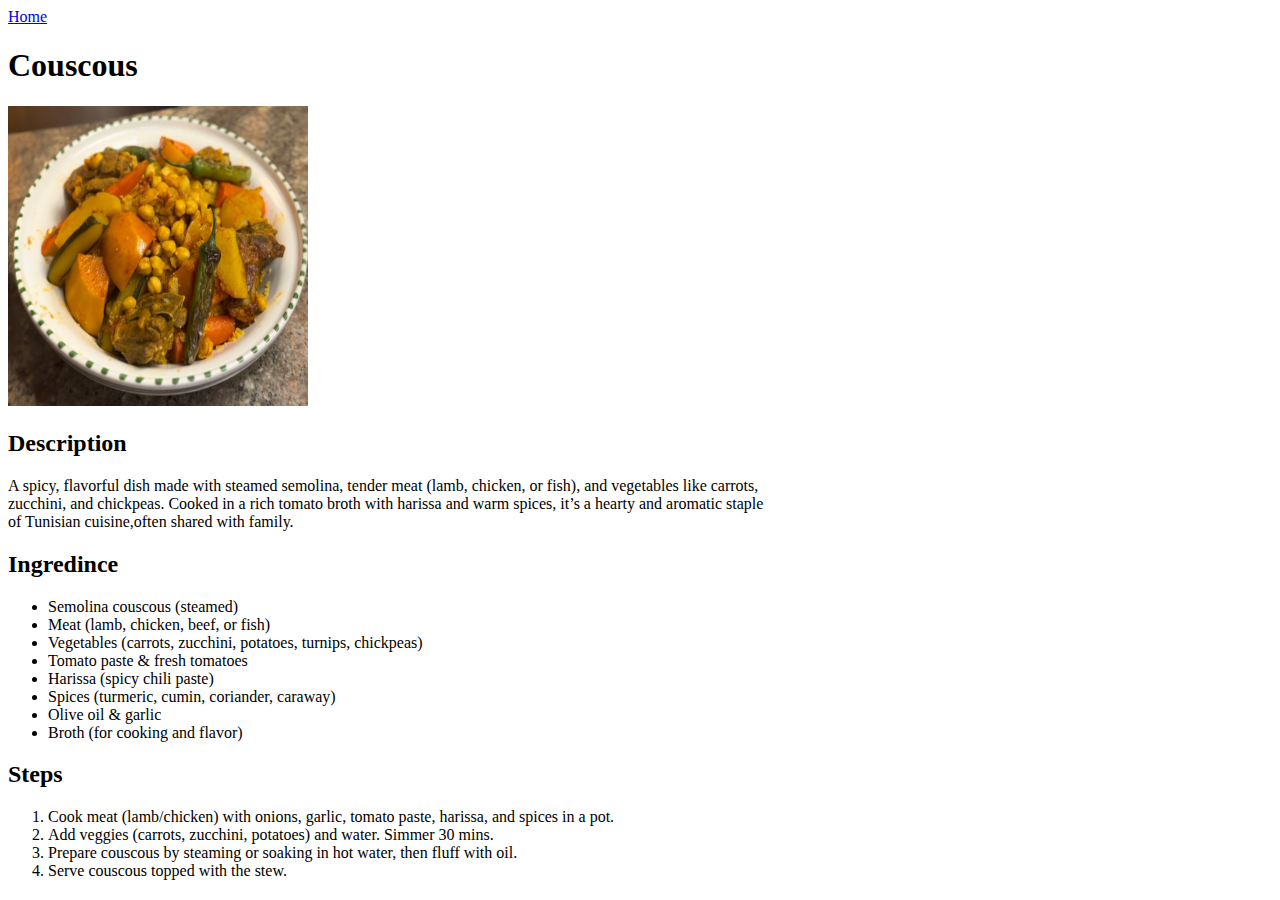
==== recipes/couscous.html @ 3a8b6885 "I ve maked the basic structure of the page" ====
<!DOCTYPE html>
<html lang="en">
<head>
    <meta charset="UTF-8">
    <meta name="viewport" content="width=device-width, initial-scale=1.0">
    <title>odin-recipes</title>
</head>
<body>
    <a href="../index.html">Home</a>
    <h1>Couscous</h1>
    <img src="../imgs/couscous.jpeg" alt="couscous" width="300px" height="300px">
    <h2>Description</h2>
    <p>
        A spicy, flavorful dish made with steamed semolina, tender meat (lamb, chicken, or fish), and vegetables like carrots, <br>
         zucchini, and chickpeas. Cooked in a rich tomato broth with harissa and warm spices, it’s a hearty and aromatic staple <br>
          of Tunisian cuisine,often shared with family.
    </p>
    <h2>Ingredince</h2>
    <ul>
        <li>Semolina couscous (steamed)</li>

        <li>Meat (lamb, chicken, beef, or fish)</li>

        <li>Vegetables (carrots, zucchini, potatoes, turnips, chickpeas)</li>

        <li>Tomato paste & fresh tomatoes</li>

        <li>Harissa (spicy chili paste)</li>

        <li>Spices (turmeric, cumin, coriander, caraway)</li>

        <li>Olive oil & garlic</li>

        <li>Broth (for cooking and flavor)</li>
    </ul>
    <h2>Steps</h2>
    <ol>
        <li>Cook meat (lamb/chicken) with onions, garlic, tomato paste, harissa, and spices in a pot.</li>

        <li>Add veggies (carrots, zucchini, potatoes) and water. Simmer 30 mins.</li>

        <li>Prepare couscous by steaming or soaking in hot water, then fluff with oil.</li>

        <li>Serve couscous topped with the stew.</li>

    </ol>

    


</body>
</html>
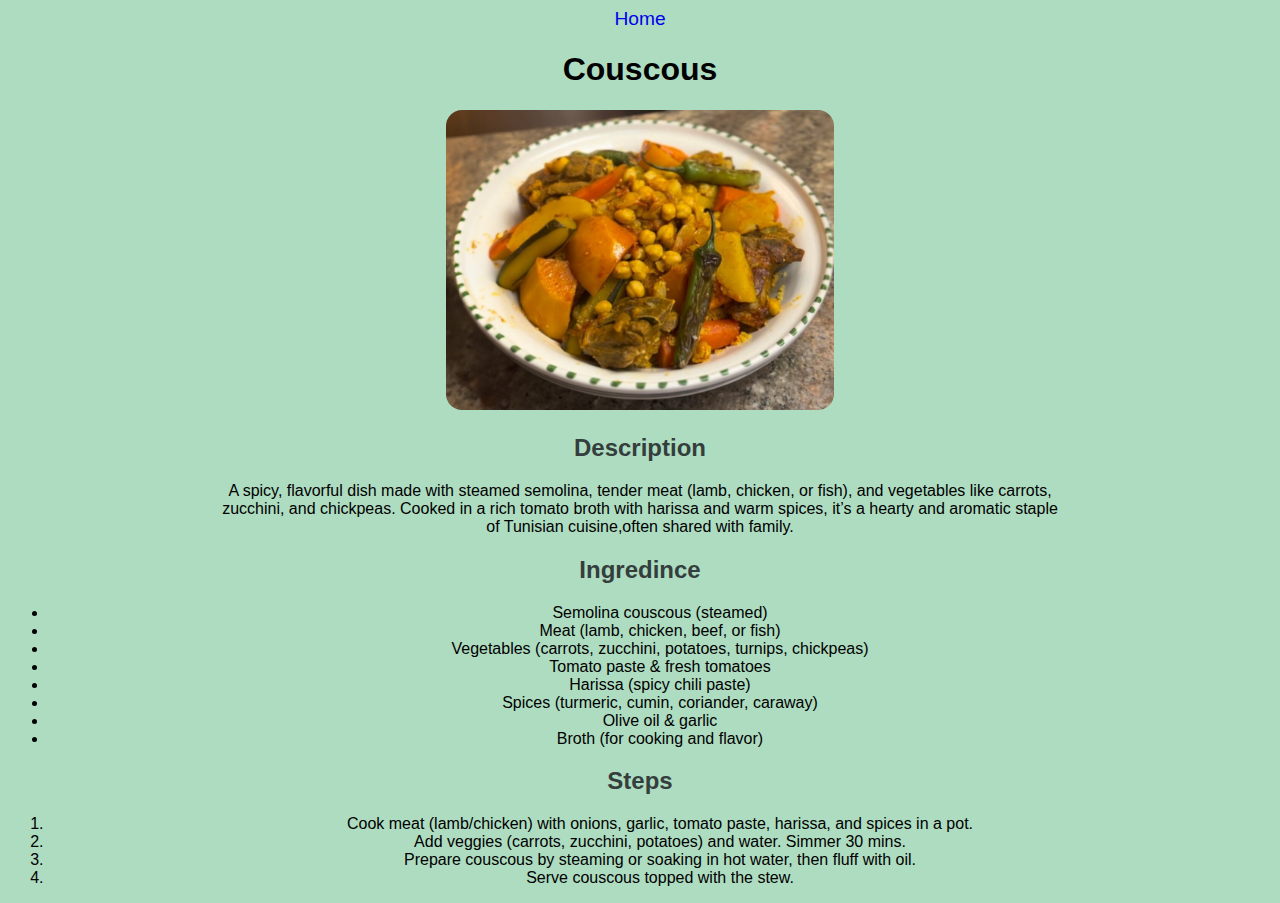
==== commit 9e7a86ae: "Adding css files: style.css and couscous.css" ====
--- a/recipes/couscous.html
+++ b/recipes/couscous.html
@@ -4,11 +4,12 @@
     <meta charset="UTF-8">
     <meta name="viewport" content="width=device-width, initial-scale=1.0">
     <title>odin-recipes</title>
+    <link rel="stylesheet" href="couscous.css">
 </head>
 <body>
     <a href="../index.html">Home</a>
     <h1>Couscous</h1>
-    <img src="../imgs/couscous.jpeg" alt="couscous" width="300px" height="300px">
+    <img src="../imgs/couscous.jpeg" alt="couscous">
     <h2>Description</h2>
     <p>
         A spicy, flavorful dish made with steamed semolina, tender meat (lamb, chicken, or fish), and vegetables like carrots, <br>
--- a/recipes/couscous.css
+++ b/recipes/couscous.css
@@ -0,0 +1,19 @@
+body{
+    text-align: center;
+    background-color: #AEDCC0;
+}
+*{
+    font-family:'Gill Sans', 'Gill Sans MT', Calibri, 'Trebuchet MS', sans-serif;
+}
+img{
+    height: 300px;
+    width: auto;
+    border-radius: 1rem;
+}
+a{
+    font-size: larger;
+    text-decoration: none;
+}
+h2{
+    color: #343E3D;
+}
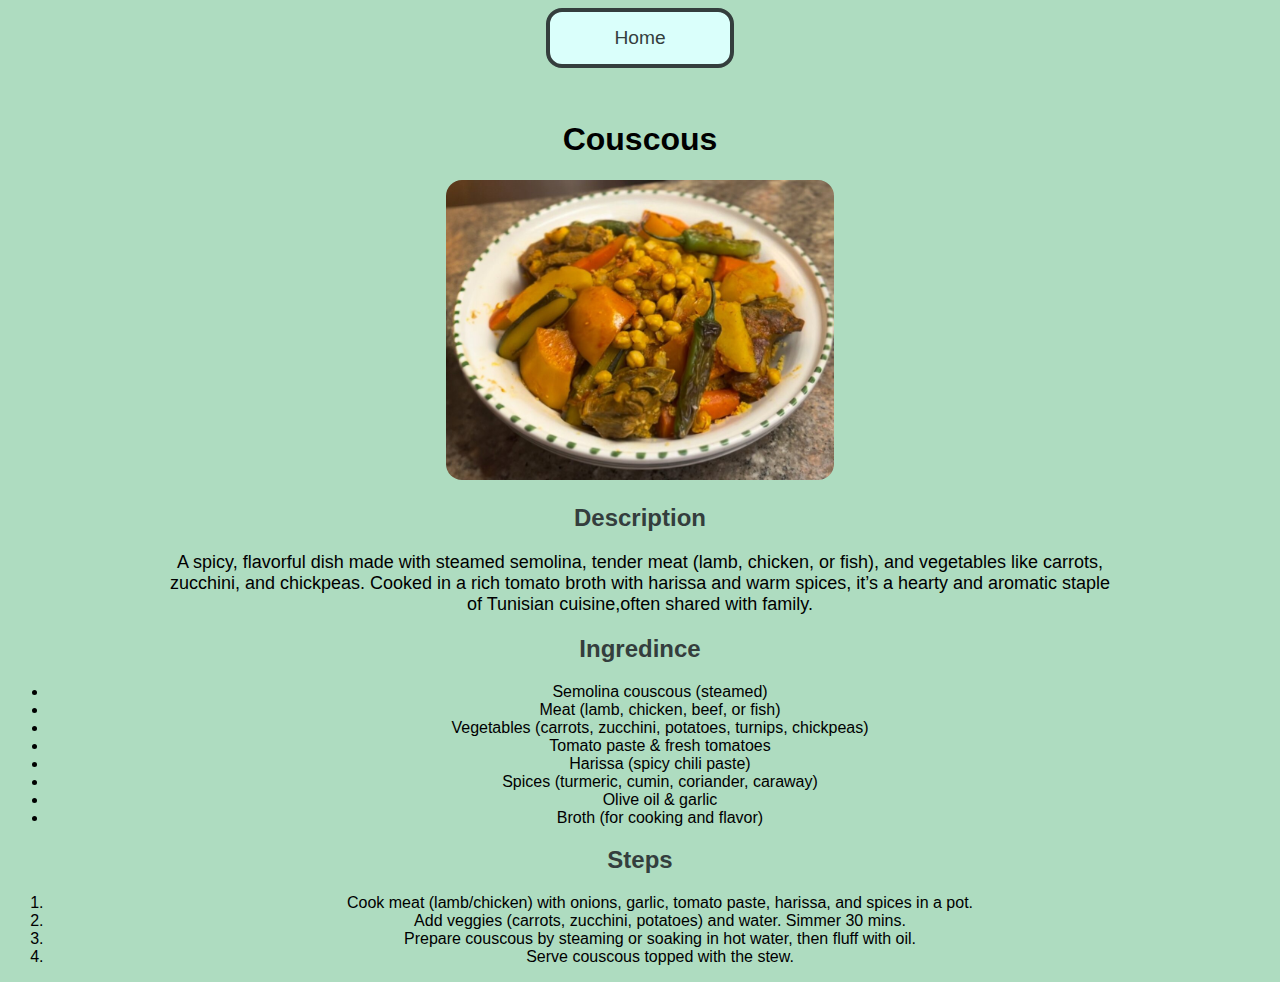
==== commit fe06d015: "Add some recipes and some css" ====
--- a/recipes/couscous.html
+++ b/recipes/couscous.html
@@ -4,7 +4,7 @@
     <meta charset="UTF-8">
     <meta name="viewport" content="width=device-width, initial-scale=1.0">
     <title>odin-recipes</title>
-    <link rel="stylesheet" href="couscous.css">
+    <link rel="stylesheet" href="recipes.css">
 </head>
 <body>
     <a href="../index.html">Home</a>
--- a/recipes/recipes.css
+++ b/recipes/recipes.css
@@ -0,0 +1,33 @@
+body{
+    text-align: center;
+    background-color: #AEDCC0;
+}
+*{
+    font-family:'Gill Sans', 'Gill Sans MT', Calibri, 'Trebuchet MS', sans-serif;
+}
+img{
+    height: 300px;
+    width: auto;
+    border-radius: 1rem;
+}
+a{
+    font-size: larger;
+    text-decoration: none;
+    border: 4px solid #343E3D;
+    padding: 15px;
+    width: 150px;
+    display: inline-block;
+    margin-bottom: 2rem;
+    border-radius: 1rem;
+    background-color: #dafffb;
+    color: #343E3D;
+
+
+}
+h2{
+    color: #343E3D;
+}
+p{
+    font-size: large;
+}
+
